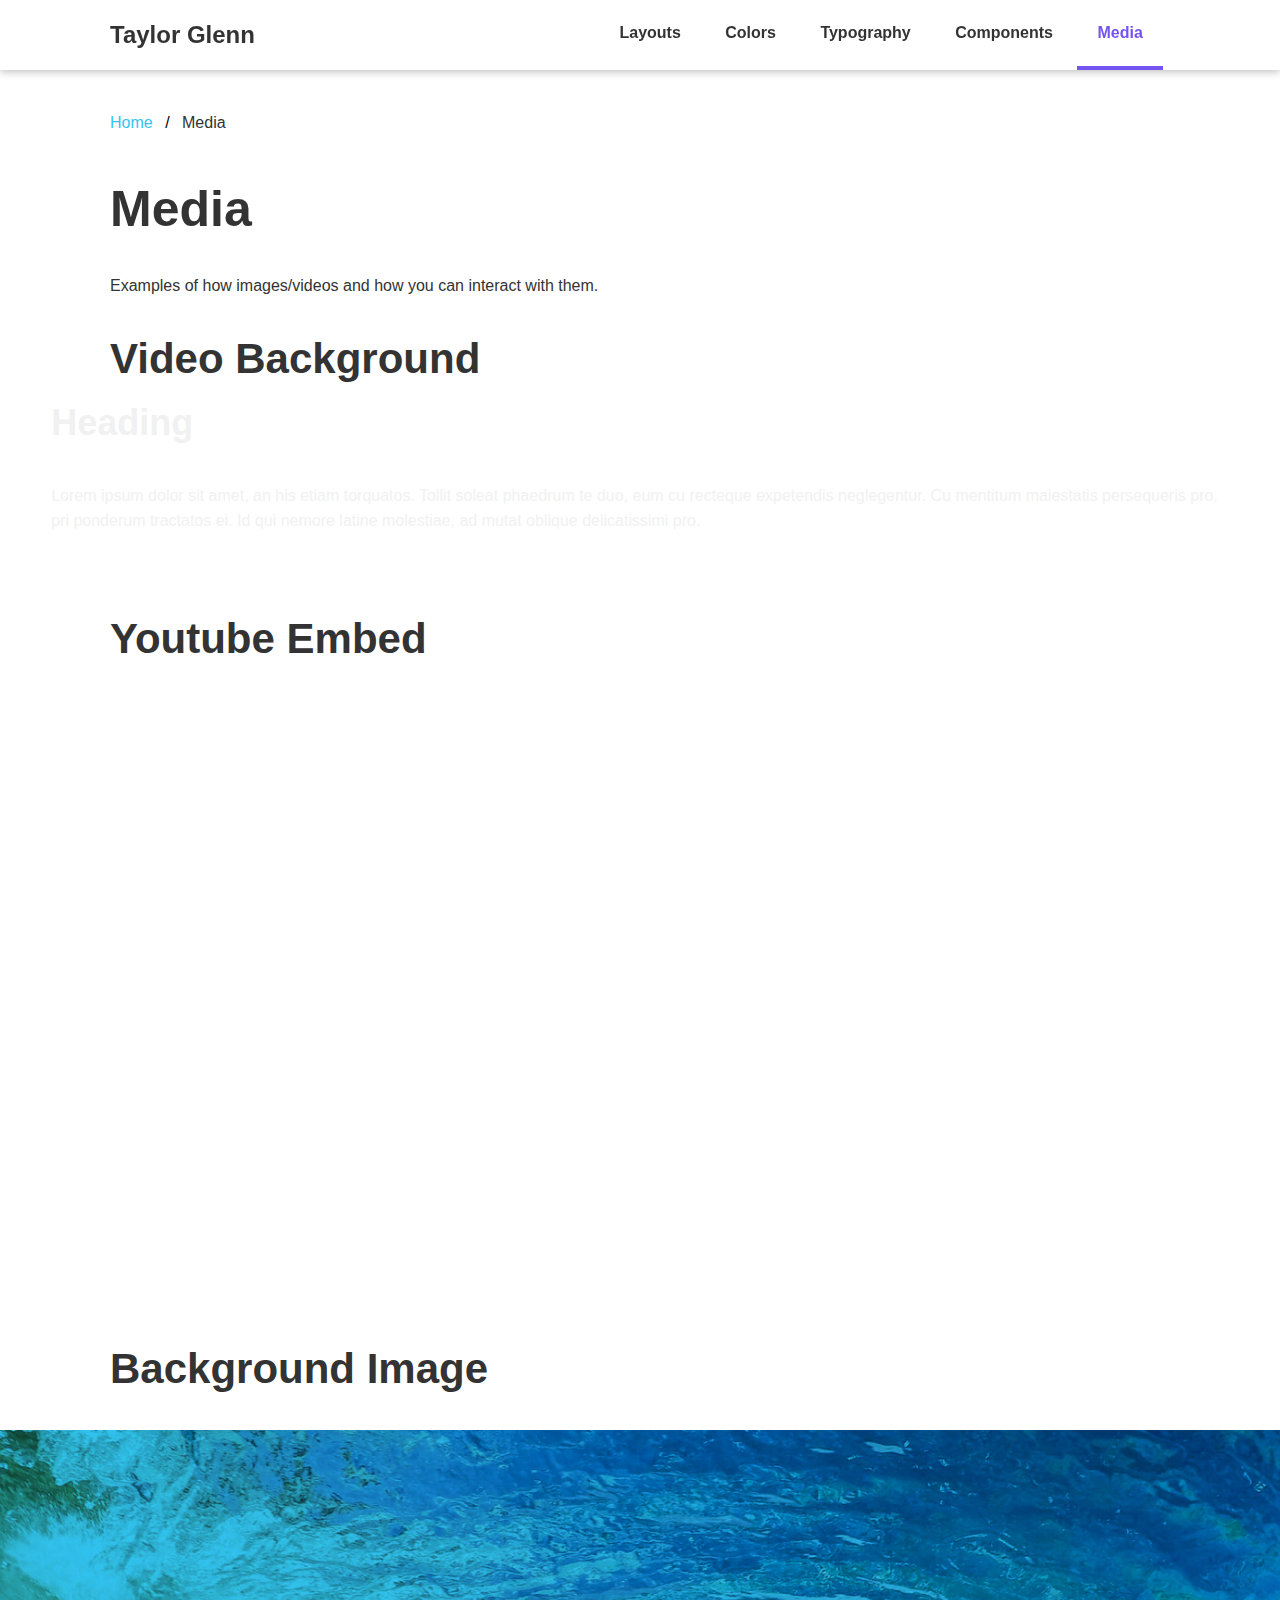
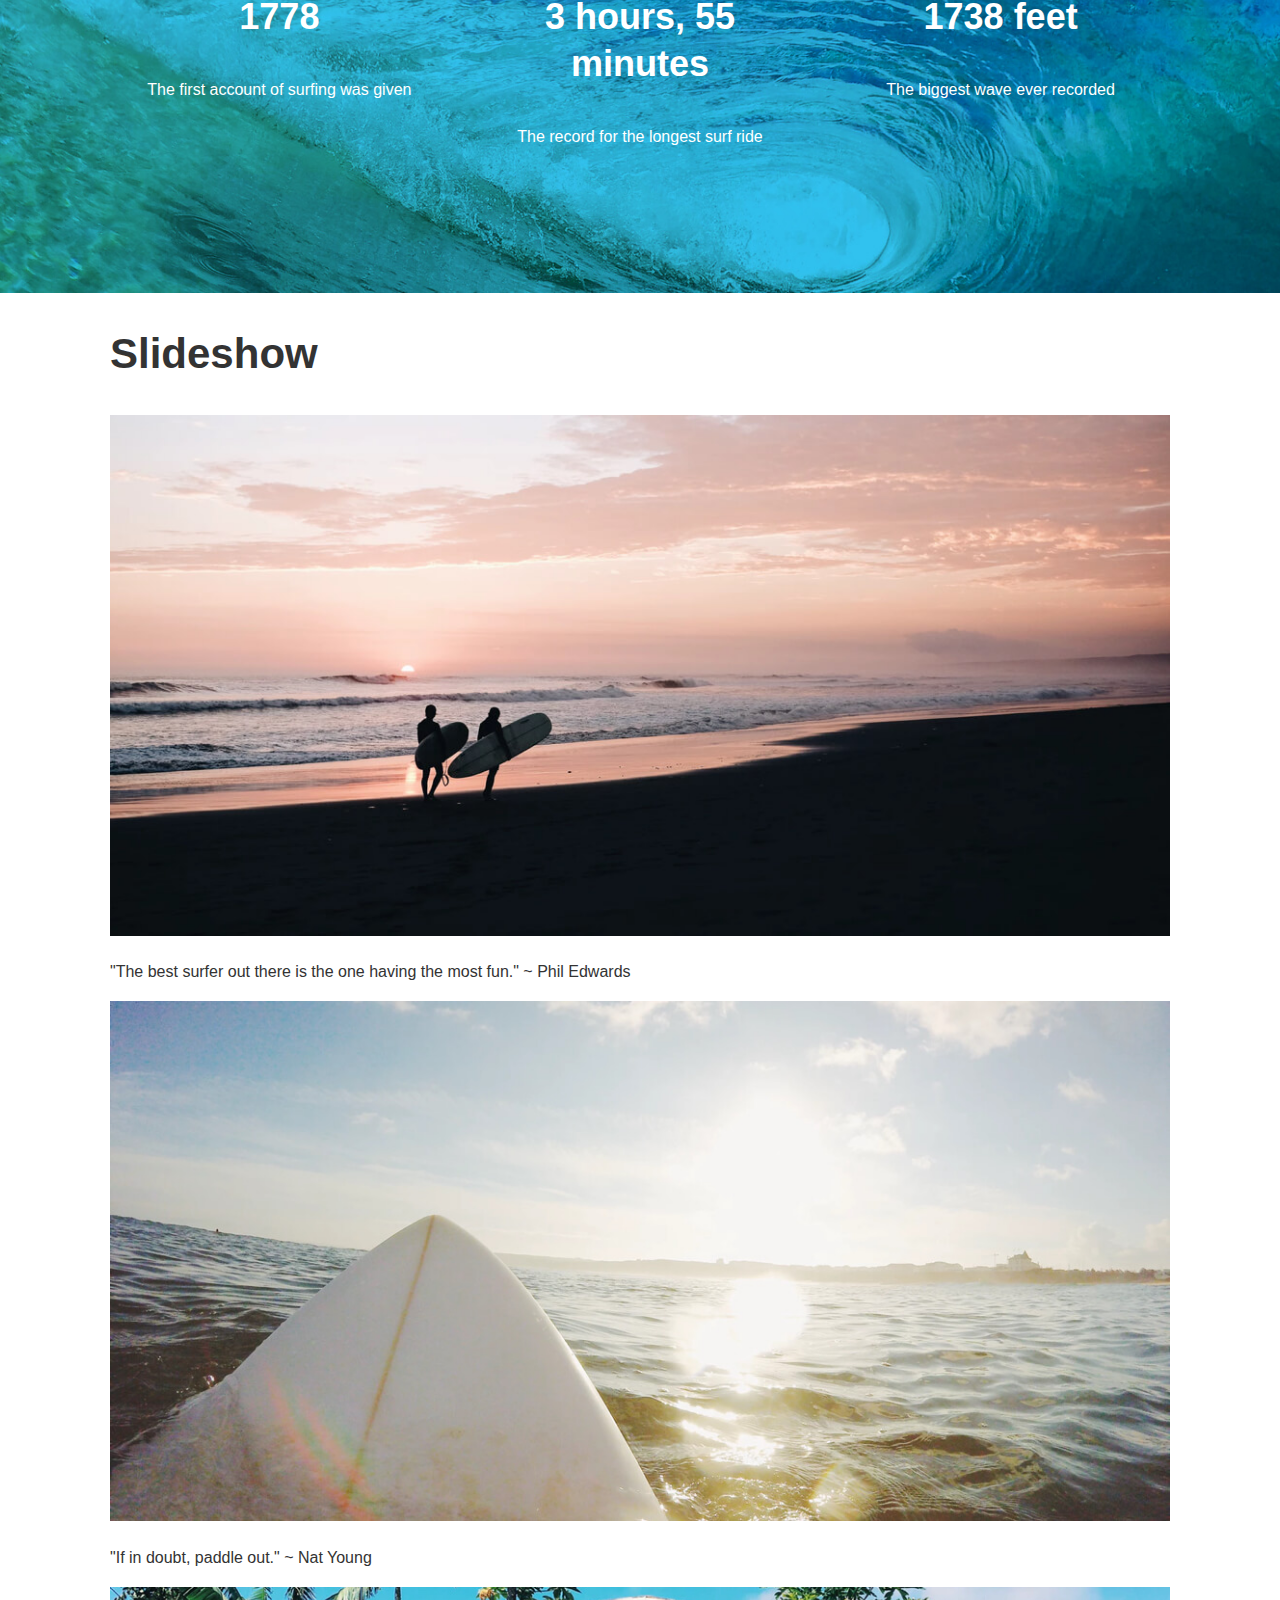
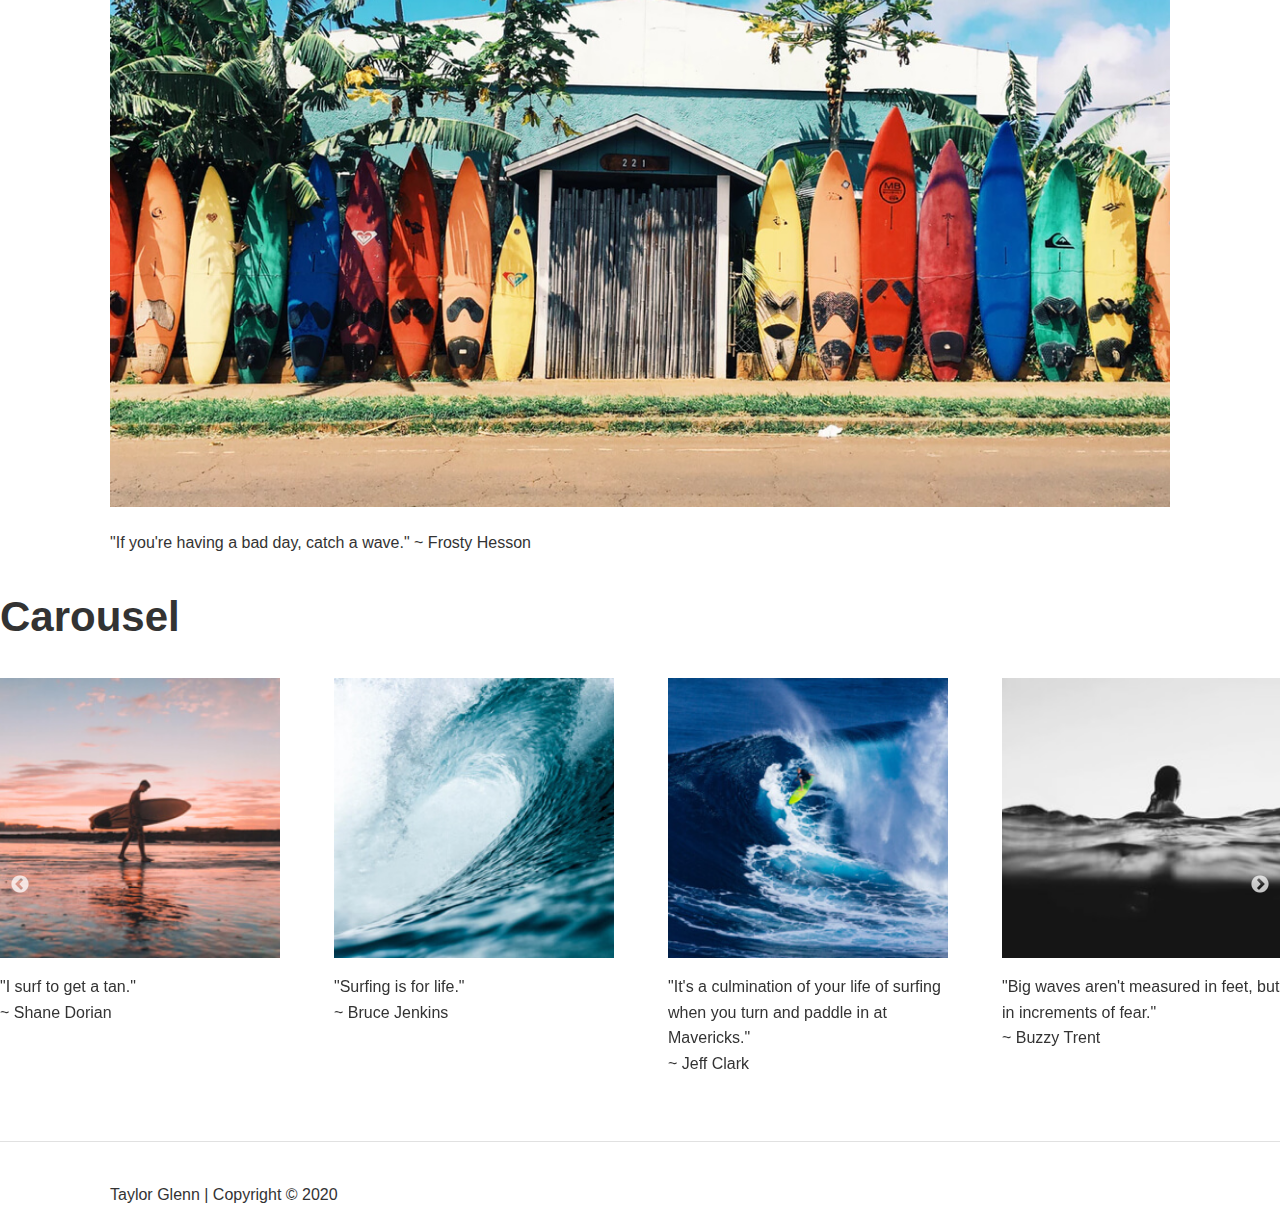
==== media.html @ 29f32435 "Add files via upload" ====
<!DOCTYPE html>
<html lang="en">
<head>

  <!-- Basic Page Needs
  –––––––––––––––––––––––––––––––––––––––––––––––––– -->
  <meta charset="utf-8">
  <title>{Taylor Glenn} - Media</title>

  <!-- Mobile Specific Metas
  –––––––––––––––––––––––––––––––––––––––––––––––––– -->
  <meta name="viewport" content="width=device-width, initial-scale=1">

  <!-- CSS
  –––––––––––––––––––––––––––––––––––––––––––––––––– -->
    <link rel="stylesheet" href="css/normalize.css">
    <link rel="stylesheet" href="https://cdnjs.cloudflare.com/ajax/libs/font-awesome/4.7.0/css/font-awesome.min.css">
    
    <link rel="stylesheet" type="text/css" href="slick/slick.css">
    <link rel="stylesheet" type="text/css" href="slick/slick-theme.css">
    
    <link rel="stylesheet" href="css/style.css">

</head>
<body class="media" id="main">
    
    <nav>
        <div class="container">
            <div class="logo four columns">
                <a href="/">Taylor Glenn</a>
            </div>
            <div class="topnav eight columns">
                <ul>
                    <li><a href="layouts.html">Layouts</a></li>
                    <li><a href="colors.html">Colors</a></li>
                    <li><a href="typography.html">Typography</a></li>
                    <li><a href="components.html">Components</a></li>
                    <li><a href="media.html" class="active">Media</a></li>
                    <li class="mobile"><a><span style="cursor:pointer" onclick="openNav()">&#9776; Menu</span>
                    </a></li>
                </ul>
            </div>
        </div>
    </nav>
    
    <div id="slidenav" class="slidenav">
        <a href="javascript:void(0)" class="closebtn" onclick="closeNav()">&times;</a>
        <a href="layouts.html">Layouts</a>
            <a href="colors.html">Colors</a>
            <a href="typography.html">Typography</a>
            <a href="components.html">Components</a>
            <a href="media.html">Media</a>
    </div>

<!-- Primary Page Layout
  –––––––––––––––––––––––––––––––––––––––––––––––––– -->
<div class="container">
    <ul class="breadcrumb">
        <li><a href="/">Home</a></li>
        <li>Media</li>
    </ul>
    
    <h1>Media</h1>
    <p class="lead">Examples of how images/videos and how you can interact with them.</p>
    
    <h2>Video Background</h2>
    </div>
    
    <div class="video-bg">
        <video autoplay muted loop id="myVideo">
            <source src="video/surfer.mp4" type="video/mp4">
            Your browser does not support HTML5 video.
        </video>
        
    <div class="content">
        <h3>Heading</h3>
        <p>Lorem ipsum dolor sit amet, an his etiam torquatos. Tollit soleat phaedrum te duo, eum cu recteque expetendis neglegentur. Cu mentitum maiestatis persequeris pro, pri ponderum tractatos ei. Id qui nemore latine molestiae, ad mutat oblique delicatissimi pro.</p>
        </div>
    </div>
    
    <div class="container">
        <h2>Youtube Embed</h2>
        <div class="row">
            <iframe width="100%" height="600" src="https://www.youtube-nocookie.com/embed/W7h-Yho8EB0" frameborder="0" allow="accelerometer; encryted-media; gyroscope; picture-in-picture" allowfullscreen></iframe>
        </div>
    </div>
    
    <div class="container">
        <h2>Background Image</h2>
    </div>
    <div class="stats-section">
        <div class="container">
            <div class="row">
                <div class="four columns">
                     <h3>1778</h3>
                    <p>The first account of surfing was given</p>
                </div>
                <div class="four columns">
                    <h3>3 hours, 55 minutes</h3>
                    <p>The record for the longest surf ride</p>
                </div>
                <div class="four columns">
                    <h3>1738 feet</h3>
                    <p>The biggest wave ever recorded</p>
                </div>
            </div>
        </div>
    </div>
    <div class="container">
        <h2>Slideshow</h2>
        <div class="row">
            <div class="slideshow">
                <div>
                    <img src="images/slideshow-01.jpg">
                    <p>"The best surfer out there is the one having the most fun." ~ Phil Edwards</p>
                </div>
                <div>
                    <img src="images/slideshow-02.jpg">
                    <p>"If in doubt, paddle out." ~ Nat Young</p>
                </div>
                    <img src="images/slideshow-03.jpg">
                    <p>"If you're having a bad day, catch a wave." ~ Frosty Hesson</p>
                </div>
            </div>
    </div>
    
    <h2>Carousel</h2>
    <div class="row">
        <div class="carousel">
            <div>
                <img src="images/carousel-01.jpg">
                <p>"I surf to get a tan."<br>~ Shane Dorian</p>
            </div>
            <div>
                <img src="images/carousel-02.jpg">
                <p>"Surfing is for life."<br>~ Bruce Jenkins</p>
            </div>
            <div>
                <img src="images/carousel-03.jpg">
                <p>"It's a culmination of your life of surfing when you turn and paddle in at Mavericks."<br>~ Jeff Clark</p>
            </div>
            <div>
                <img src="images/carousel-04.jpg">
                <p>"Big waves aren't measured in feet, but in increments of fear."<br>~ Buzzy Trent</p>
            </div>
            <div>
                <img src="images/carousel-05.jpg">
                <p>"Surfing is not something you retire from."<br>~ SurfCareers.com</p>
            </div>
        </div>
    </div>
    
 <footer>
    <div class="container">
         <p>Taylor Glenn | Copyright © 2020</p>
     </div>
    </footer>

<!-- End Document
  –––––––––––––––––––––––––––––––––––––––––––––––––– -->
    
    <script type="text/javascript" src="https://code.jquery.com/jquery-1.11.0.min.js"></script>
    <script type="text/javascript" src="slick/slick.min.js"></script>
    <script src="./script.js"></script>
    
    <script type="text/javascript">
        $(document).on('ready', function() {
            $("slideshow").slick ({
                dots: true,
                infinite: true,
                slidesToShow: 1,
                slidesToScroll: 1
                
            });
            $(".carousel").slick({
                dots: false,
                infinite: true,
                slidesToShow: 4,
                slidesToScroll: 1,
                responsive: [
                    {
                        breakpoint: 800,
                        settings: {
                            slidesToShow: 3
                        }
                    },
                    {
                        breakpoint: 550,
                        settings: {
                            slidesToShow: 2
                        }
                    }
                ]
            });
        });
    </script>
    
</body>
</html>
---- css/style.css ----
/* Base Styles
--------------------------------------------*/
body {
    font-size: 16px;
    line-height: 1.6;
    font-weight: 400;
    font-family: Helvetica, Arial, sans-serif;
    color: #333;
    margin-top: 100px;
}
img {
    max-width: 100%;
}

/* Home Styles
--------------------------------------------*/
.home {
    background: linear-gradient(180deg, #00C5FF 0%, #B4C873 100%) no-repeat;
    color: #FFF;
    height: 100vh;
    margin: 0;
}
.home .container {
    padding-top: 40vh;
    text-align: center;
}
.home p {
    margin-bottom: 0;
}
.home h1 {
    margin-top:0;
}

/* Navigation
--------------------------------------------*/
nav {
    position: fixed;
    background: #FFF;
    top: 0;
    left: 0;
    width: 100%;
    z-index: 1;
    box-shadow: 0 2px 8px 0 rgba(0,0,0,0.25);
}
nav a {
    color: #333;
    font-weight: bold;
}
nav .topnav li.mobile {
    display: none;
}
@media (max-width: 903px) {
    nav .topnav ul li {
        display: none;
    }
    nav .topnav ul li.mobile {
        display: inline-block;
    }
    nav .eight.columns,
    nav .four.columns {
        width: 48%;
    }
}
.logo {
    font-size: 24px;
    margin-top: 16px;
}
.logo a:hover {
    color: #7453EF;
    text-decoration: none;
}
.topnav {
    text-align: right;
}
.topnav ul {
    margin: 0;
    padding: 0;
}
.topnav ul li {
    display: inline-block;
    vertical-align: top;
}
.topnav a {
    padding: 20px;
    border-bottom: 4px solid #FFF;
    display: block;
    transition: background-color 0.8s ease;
}
.topnav a.active {
    padding: 20px;
    border-bottom: 4px solid #7453EF;
    color: #7453EF;
}
.topnav a:hover {
    background: #7453EF;
    border-bottom: 4px solid #7453EF;
    color: #FFF;
    text-decoration: none;
}
.slidenav {
    height: 100%;
    width:0;
    position: fixed;
    z-index: 1;
    top: 0;
    left: 0;
    background-color: #111;
    overflow-x: hidden;
    transition: 0.5s;
    padding-top: 60px;
}
.slidenav a {
    padding: 8px 8px 8px 32px;
    text-decoration: none;
    color: #818181;
    display: block;
    transition: 0.3s;
        
}
.slidenav a:hover {
    color: #f1f1f1;
    text-decoration: none;
}
.slidenav .closebtn {
    position: absolute;
    top: 0;
    right: 25px;
    font-size: 36px;
    margin-left: 50px;
}
@media screen and (max-height: 450px) {
    .slidenav {
        padding-top: 15px;
    }
    .slidenav a {
        font-size: 18px;
    }
}

/* Breadcrumbs
--------------------------------------------*/
ul.breadcrumb {
    padding: 10px 16px 10px 0;
    list-style: none;
}
ul.breadcrumb li {
    display: inline;
}
ul.breadcrumb li+li:before {
    padding: 8px;
    color: black;
    content: "/\00a0";
}

/* Grid
--------------------------------------------*/
.container {
    position: relative;
    max-width: 1060px;
    margin: 0 auto;
    padding: 0 20px;
}
.column,
.columns {
 display: inline-block;
 vertical-align: top;
 margin-left: 3%;
}
.column:first-child,
.columns:first-child {
 margin-left: 0px;
}

}
.one.column {
    width: 4.6%;
}
.one.columns {
    width: 5.1%;
}
.two.columns {
    width: 13.3%;
}
.three.columns {
    width: 22%;
}
.four.columns {
    width: 30.6%;
}
.five.columns {
    width: 39.3%;
}
.six.columns {
    width: 48%;
}
.seven.columns {
    width: 56.6%;
}
.eight.columns {
    width: 65.3%;
}
.nine.columns {
    width: 74.0%;
}
.ten.columns {
    width: 82.6%;
}
.eleven.columns {
    width: 91.3%;
}
.twelve.columns {
    width: 100%;
    margin-left: 0;
}
@media (max-width: 550px) {
    .one.column,
    .one.columns,
    .two.columns,
    .three.columns,
    .four.columns,
    .five.columns,
    .six.columns,
    .seven.columns,
    .eight.columns,
    .nine.columns,
    .ten.columns,
    .eleven.columns,
    .twelve.columns {
        width: 100%
    }
    .column,
    .columns {
        margin-left: 0%;
    }
}
.example-grid .column,
.example-grid .columns {
    background: #EEE;
    text-align: center;
    border-radius: 4px;
    text-transform: uppercase;
    height: 30px;
    line-height: 30px;
    margin-bottom: 24px;
    font-weight: 600;
}

/* Footer
--------------------------------------------*/
footer {
    border-top: 1px solid #E1E1E1;
    margin-top: 48px;
    padding: 24px 0 0;
}

/* Color Styles
--------------------------------------------*/
.colors .row {
    margin-bottom: 24px;
}
.colors h3 {
    margin: 0;
}
.colors h4 {
    margin: 0;
}
.colors p {
    margin-top: 8px;
}
.color {
    width: 100%;
    height: 60px;
}

/* Primary Colors
--------------------------------------------*/
.primary .primary-1,
.primary .primary-2,
.primary .primary-3 {
    height: 140px;
}
.primary-1 {
    background: #32C3F0;
}
.primary-2 {
    background: #7453EF;
}
.primary-3 {
    background: #333;
}

/* Secondary Colors
--------------------------------------------*/
.secondary-1 {
    background: #EEE;
}
.secondary-2 {
    background: #CAC7BB;
}
.secondary-3 {
    background: #B4C873;
}
.secondary-4 {
    background: #BB2020;
}
.secondary-5 {
    background: #FFF100;
}
.secondary-6 {
    background: #F09C1F;
}

/* Typography Page Specifics
--------------------------------------------*/
.typography .row {
    margin-bottom: 48px
}
.typography .row h1,
.typography .row h2,
.typography .row h3,
.typography .row h4,
.typography .row h5,
.typography .row h6 {
    margin: 0;
}


/* Typography
--------------------------------------------*/
h1, h2, h3, h4, h5, h6 {
    font-weight: bold;
}
h1 {
    font-size: 50px;
    line-height: 1.2;
}
h2 {
    font-size: 42px;
    line-height: 1.25;
}
h3 {
    font-size: 36px;
    line-height: 1.3;
}
h4 {
    font-size: 30px;
    line-height: 1.35;
}
h5 {
    font-size: 24px;
    line-height: 1.5;
}
h6 {
    font-size: 16px;
    line-height: 1.6;
}

h1.mobile {
    font-size: 40px;
}
h2.mobile {
    font-size: 36px;
}
h3.mobile {
    font-size: 30px;
}
h4.mobile {
    font-size: 24px;
}
h5.mobile {
    font-size: 18px;
}
h6.mobile {
    font-size: 16px;
}

@media (max-width: 550px) {
 h1 {
    font-size: 40px;
    }
    h2 {
        font-size: 36px;
    }
    h3 {
        font-size: 30px;
    }
    h4 {
        font-size: 24px;
    }
    h5 {
        font-size: 18px;
    }
    h6 {
        font-size: 16px;
    }
    .mobile {
        display: none;
    }
    
    hr {
        margin-top: 24px;
        margin-bottom: 24px;
        border-width: 0;
        border-top: 1px solid #E1E1E1;
    }
    p.lead {
        font-size: 20px;
        line-height: 1.6;
    }
    p.italic {
        font-style: italic;
    }
}

/* Links
--------------------------------------------*/
    a {
        color: #32C3F0;
        text-decoration: none;
    }
    a:hover {
        color: #2799BD;
        text-decoration: underline;
    }
    
/* Blockquote
--------------------------------------------*/
    blockquote {
        border-left: 4px solid #7453EF;
        font-style: italic;
        font-size: 20px;
        line-height: 1.6;
        margin-left: 0;
        padding: 8px 0 8px 36px;
    }
    
/* Lists
--------------------------------------------*/
    ul {
        list-style: disc inside;
    }
    ol {
        list-style: decimal inside;
    }

/* Form Elements
--------------------------------------------*/
label,
legend {
    display: block;
    font-weight: bold;
}
textarea {
    min-height: 65px;
    padding-top: 6px;
    padding-bottom: 6px;
    resize: none;
}
input [type="email"],
input [type="number"],
input [type="search"],
input [type="text"],
input [type="tel"],
input [type="url"],
input [type="password"],
textarea,
select {
    padding: 6px 2%;
    background-color: #fff;
    border: 1px solid #D1D1D1;
    border-radius: 4px;
    box-shadow: none;
    width: 96%;
}
input [type="email"],
input [type="number"],
input [type="search"],
input [type="text"],
input [type="tel"],
input [type="url"],
input [type="password"],
textarea {
    -webkit-appearance: none;
        -moz-appearance: none;
            appearance: none;
}
input [type="email"]:focus,
input [type="number"]:focus,
input [type="search"]:focus,
input [type="text"]:focus,
input [type="tel"]:focus,
input [type="url"]:focus,
input [type="password"]:focus,
textarea:focus,
select:focus {
    border: 1px solid #33C3F0;
    outline: 0; }

input[type="checkbox"],
input[type="radio"] {
    display: inline;
}
select {
    width: 100%;
}
.radio-checkbox input,
.radio-checkbox label {
    display: inline-block;
    vertical-align: middle;
    font-weight: normal;
}
.radio-checkbox label {
    margin-left: 8px;
    margin-top: 5px;
}

/* Buttons
--------------------------------------------*/
.button,
button,
input[type="submit"],
input[type="reset"],
input[type="button"] {
    display: inline-block;
    padding: 10px 5%;
    color: #FFF;
    text-align: center;
    text-decoration: none;
    background-color: #7453EF;
    border: 2px solid #7453EF;
    cursor: pointer;
    border-radius: 4px;
}
.button:hover,
button:hover,
input[type="submit"]:hover,
input[type="reset"]:hover,
input[type="button"]:hover {
    color: FFF;
    border: 2px solid #5C41BD;
    background-color: #5C41BD;
    outline: 0;
    text-decoration: none;
}
.button.outline {
    background-color: transparent;
    color: #7453EF;
}
.button.outline:hover {
    background-color: #7453EF;
    border: 2px solid #7453EF;
    color: #FFF;
}
.button-row .button {
    width: 90%;
}
table {
    width: 100%
}
th,
td {
    padding: 12px 15px;
    text-align: left;
    border-bottom: 1px solid #E1E1E1;
}
th:first-child,
td:first-child {
    padding-left: 0;
}
th:last-child,
td:last-child {
    padding-right: 0;
}
.tab {
    overflow: hidden;
    border-bottom: 1px solid #ccc;
}
.tab button {
    background-color: #EEEEEE;
    color: #333;
    float: left;
    border: none;
    outline: none;
    cursor: pointer;
    padding: 14px 16px;
    transition: 0.3s;
    font-weight: bold;
    border-radius: 0;
    margin-right: 1px;
}
.tab button:hover {
    background-color: #CAC7BB;
}
.tab button.active {
    background-color: #CAC7BB;
}
.tabcontent {
    display: none;
    padding: 6px 12px;
    border: 1px solid #ccc;
    border-top: none;
}

.accordian {
    background-color: #EEEEEE;
    color: #333;
    cursor: pointer;
    padding: 16px;
    width: 100%;
    border: none;
    text-align: left;
    outline: none;
    transition: 0.4s;
    margin-bottom: 1px;
    border-radius: 0;
}
.accordian.active,
.accordian:hover {
    background-color: #CAC7BB;
    border: none;
    color: inherit;
}
.accordian.active:after {
    content: "\2212";
}
.panel {
    padding: 0 18px;
    background-color: white;
    max-height: 0;
    overflow: hidden;
    transition: max-height 0.2s ease-out;
}
.expanding-grid {
    text-align: center;
}
.expanding-grid h6 {
    margin: 0;
}
.expanding-grid .column {
    text-align: center;
    font-size: 25px;
    cursor: pointer;
    color: white;
}
img.headhot {
    border-radius: 100%;
}
.containerTab {
    position: relative;
    border-top: 1px solid #CCC;
    border-bottom: 1px solid #CCC;
    margin-top: 36px;
}
.closebtn {
    position: absolute;
    right: 0;
    top: 0;
    font-size: 35px;
    cursor: pointer;
}
.card {
    background: #EEEEEE;
    border-radius: 4px;
    text-align: center;
    padding: 2%;
    transition: box-shadow 0.2s ease-out;
}
.card:hover {
    box-shadow: 0 0px 8px 0 rgba(0,0,0,0.25);
}
.card.three.columns {
    width: 18%;
}
@media (max-width: 800px) {
    .card.three.columns {
        width: 43%;
        margin: 0 1%;
        margin-bottom: 24px;
    }
}
@media (max-width: 550px) {
    .card.three.columns {
        width: 94%;
    }
}
.card h5 {
    margin: 0;
}
.card h6 {
    margin: 24px 0;
}
.card p {
    margin: 0;
}
.image-container {
    position: relative;
}
.image-container img {
    margin-bottom: -8px;
}
.image-container .overlay {
    position: absolute;
    top: 0;
    bottom: 0;
    left: 0;
    right: 0;
    height: 100%;
    width: 100%;
    opacity: 0;
    transition: .5s ease;
    background-color: rgba(116,83,239,0.80);
}
.image-container:hover .overlay {
    opacity: 1;
}
.image-container .text {
    color: white;
    font-size: 24px;
    position: absolute;
    top: 50%;
    left: 36%;
    -webkit-transform: translate(-28%, -50%);
    -ms-transform: translate(-28%, -50%);
    transform: translate(-28%, -50%);
    text-align: center;
}

/* Video Background
--------------------------------------------*/
.video-bg {
    position: relative;
}
video {
    width: 100%;
    min-height: 100%;
}
.content {
    position: absolute;
    bottom: 8px;
    left: 0;
    background: rgba (0,0,0,0.5);
    color: #f1f1f1;
    width: 92%;
    padding: 20px 4%;
}
@media (max-width: 550px) {
    .content {
        position: relative;
        width: 92%;
        padding: 2% 4%;
        background: rgba(0,0,0,0.8);
    }
}

/* Background Image
--------------------------------------------*/
.stats-section {
    background: url(../images/stats-bg.jpg) no-repeat center center;
    background-size: cover;
    text-align: center;
    padding: 10% 0;
    color: #FFF;
}

/* Slideshow
--------------------------------------------*/
.slick-slide img {
    width: 100%;
}
.slideshow .slick-slide {
    position: relative;
}
.slideshow .slick-slide p {
    position: absolute;
    bottom: 0;
    left: 0;
    background: rgba(0,0,0,0.7);
    color: #FFF;
    padding: 10px 2%;
    margin: 0;
    width: 96%;
    text-align: center;
}
.slick-prev {
    left: 10px;
    z-index: 1;
}
.slick-next {
    right: 10px;
}

/* Carousel
--------------------------------------------*/
.carousel {
    overflow: hidden;
}
.carousel .slick-slide {
    margin: 0 27px;
}
.carousel .slick-list {
    margin: 0 -27px;
}
@media (max-width: 550px) {
    .carousel .slick-slide {
    margin: 0 16px;
}
    .carousel .slick-list {
    margin: 0 -16px;
    }
}
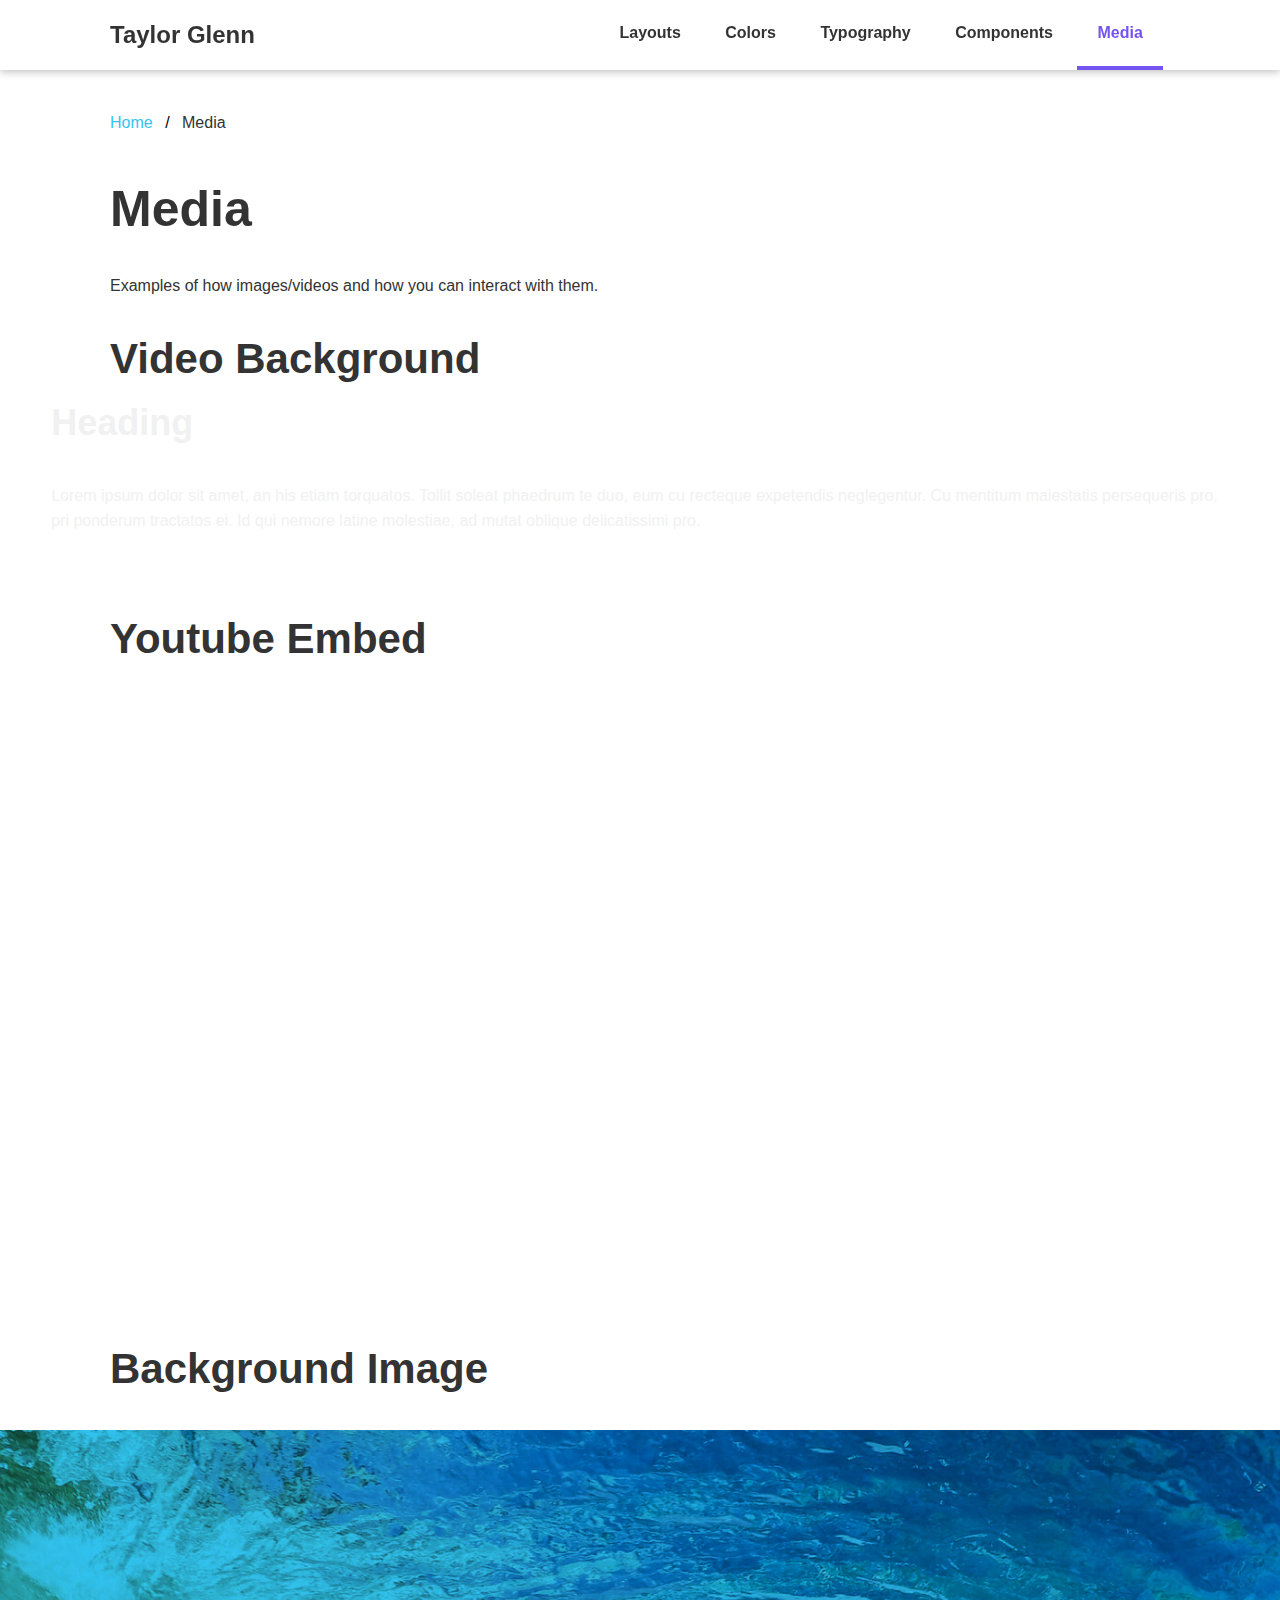
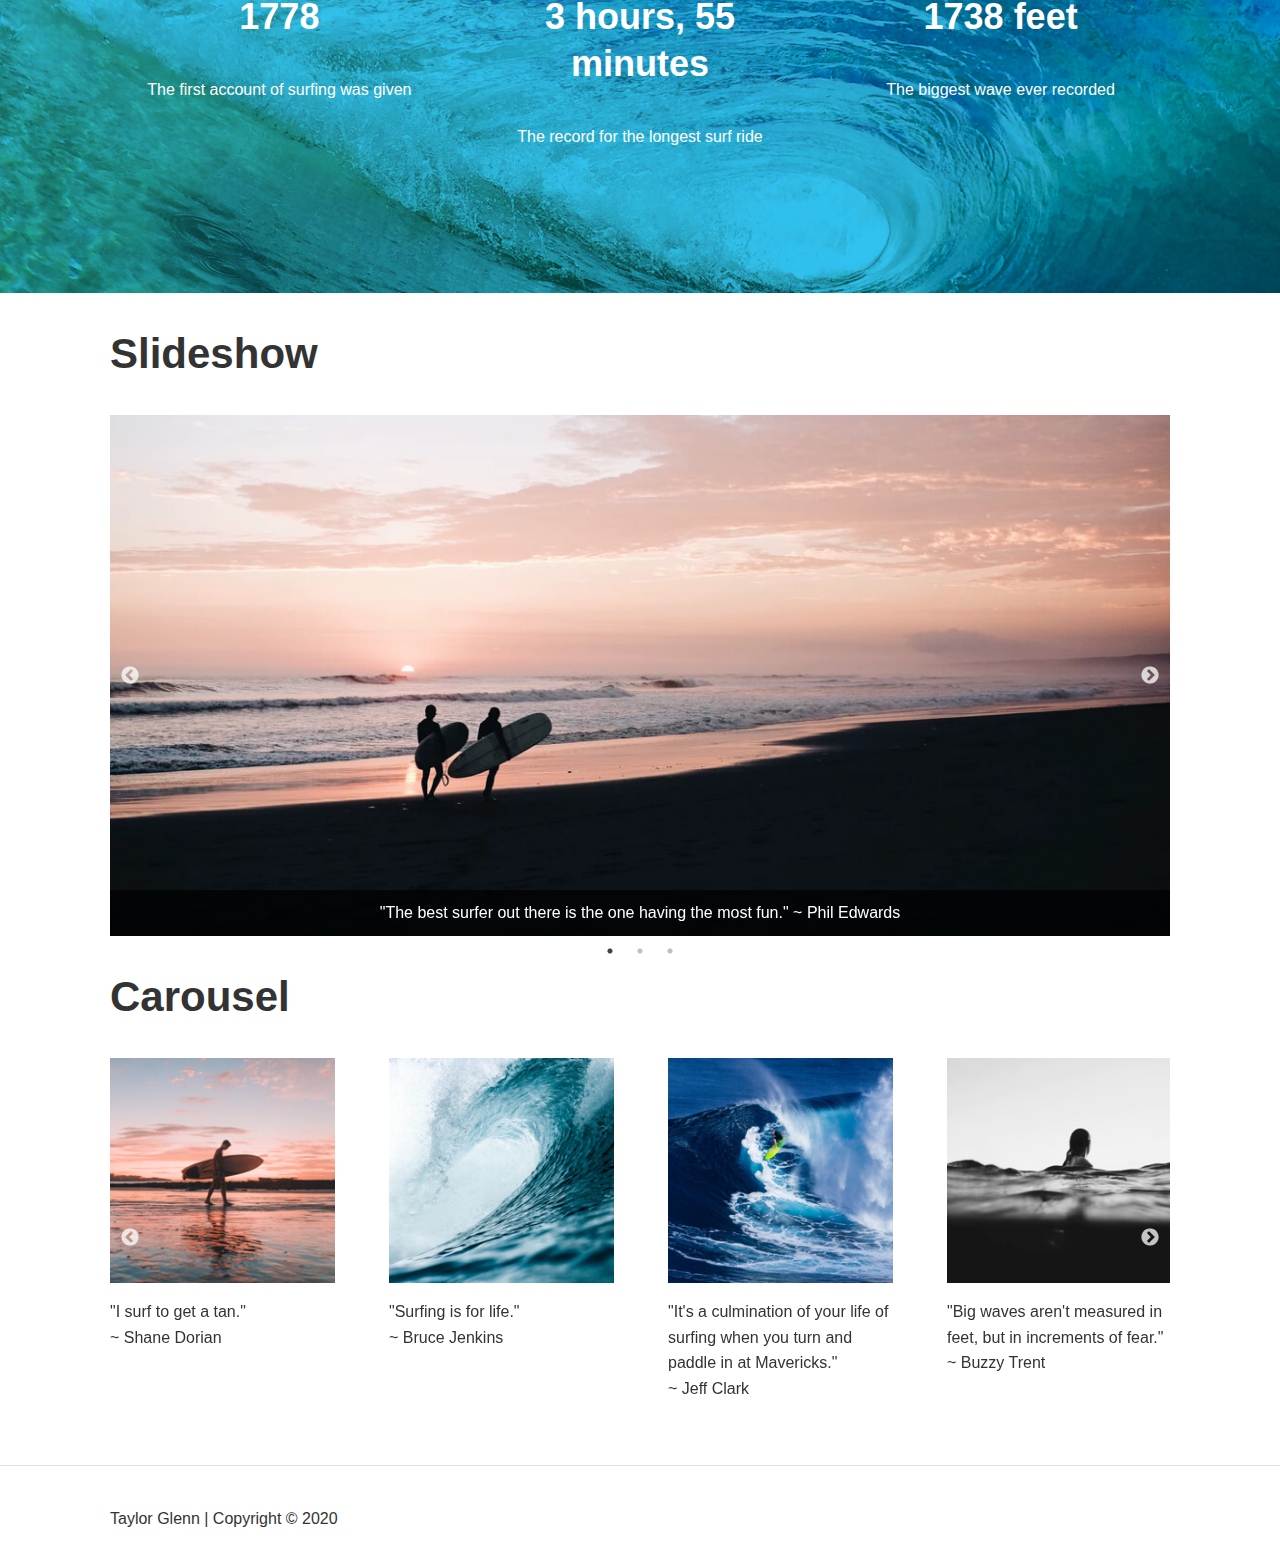
==== commit f1a77920: "Add files via upload" ====
--- a/media.html
+++ b/media.html
@@ -118,6 +118,7 @@
                     <img src="images/slideshow-02.jpg">
                     <p>"If in doubt, paddle out." ~ Nat Young</p>
                 </div>
+                <div>
                     <img src="images/slideshow-03.jpg">
                     <p>"If you're having a bad day, catch a wave." ~ Frosty Hesson</p>
                 </div>
@@ -149,6 +150,7 @@
             </div>
         </div>
     </div>
+</div>
     
  <footer>
     <div class="container">
@@ -165,7 +167,7 @@
     
     <script type="text/javascript">
         $(document).on('ready', function() {
-            $("slideshow").slick ({
+            $(".slideshow").slick ({
                 dots: true,
                 infinite: true,
                 slidesToShow: 1,
